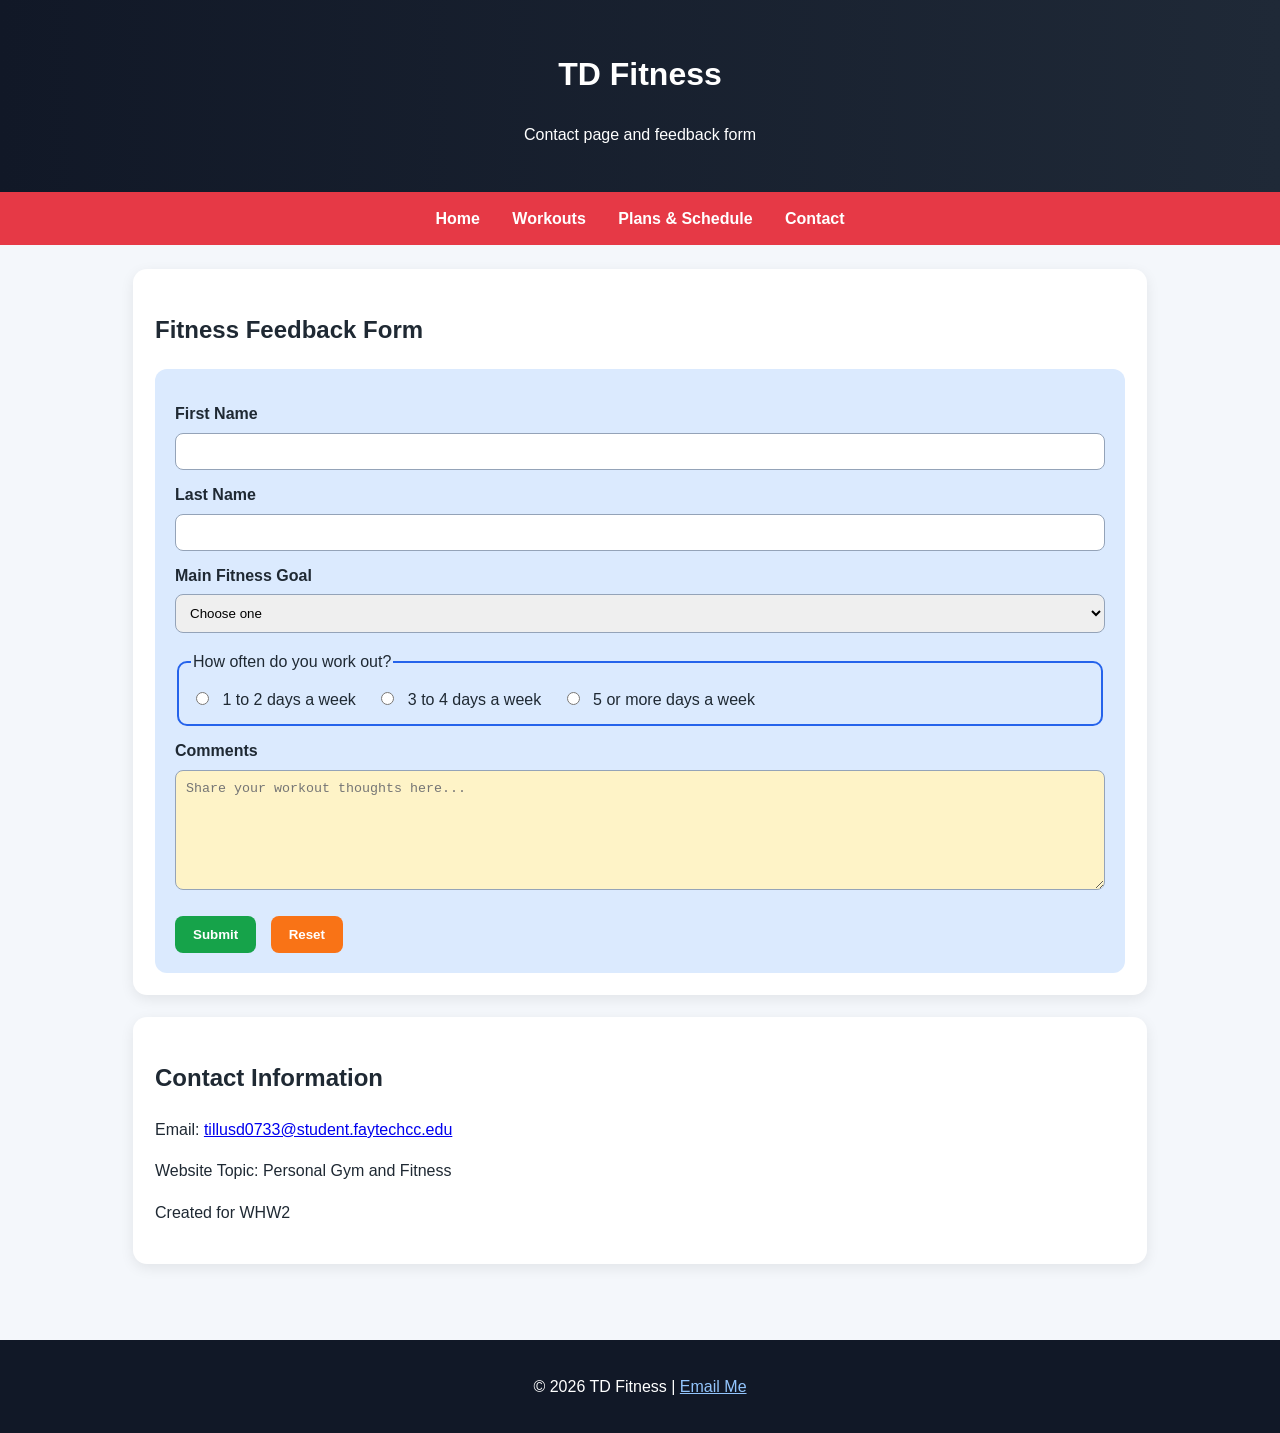
==== contact.html @ a7581202 "Add files via upload" ====
<!DOCTYPE html>
<html lang="en">
<head>
  <meta charset="UTF-8">
  <meta name="viewport" content="width=device-width, initial-scale=1.0">
  <title>TD Fitness | Contact</title>
  <link rel="stylesheet" href="styles.css">
</head>
<body>
  <header>
    <h1>TD Fitness</h1>
    <p>Contact page and feedback form</p>
  </header>
  <nav>
    <a href="index.html">Home</a>
    <a href="workouts.html">Workouts</a>
    <a href="schedule.html">Plans & Schedule</a>
    <a href="contact.html">Contact</a>
  </nav>
  <main>
    <div class="card">
      <h2>Fitness Feedback Form</h2>
      <form action="#" method="post">
        <label for="fname">First Name</label>
        <input type="text" id="fname" name="fname">

        <label for="lname">Last Name</label>
        <input type="text" id="lname" name="lname">

        <label for="goal">Main Fitness Goal</label>
        <select id="goal" name="goal">
          <option value="">Choose one</option>
          <option value="strength">Build Strength</option>
          <option value="weightloss">Lose Weight</option>
          <option value="endurance">Improve Endurance</option>
          <option value="health">Stay Healthy</option>
        </select>

        <fieldset>
          <legend>How often do you work out?</legend>
          <div class="radio-group">
            <input type="radio" id="two" name="frequency" value="1-2">
            <label for="two">1 to 2 days a week</label>

            <input type="radio" id="three" name="frequency" value="3-4">
            <label for="three">3 to 4 days a week</label>

            <input type="radio" id="five" name="frequency" value="5+">
            <label for="five">5 or more days a week</label>
          </div>
        </fieldset>

        <label for="comments">Comments</label>
        <textarea id="comments" name="comments" placeholder="Share your workout thoughts here..."></textarea>

        <div class="button-row">
          <button type="submit" class="submit-btn">Submit</button>
          <button type="reset" class="reset-btn">Reset</button>
        </div>
      </form>
    </div>

    <div class="card">
      <h2>Contact Information</h2>
      <p>Email: <a href="mailto:tillusd0733@student.faytechcc.edu">tillusd0733@student.faytechcc.edu</a></p>
      <p>Website Topic: Personal Gym and Fitness</p>
      <p>Created for WHW2</p>
    </div>
  </main>
  <footer>
    <p>&copy; 2026 TD Fitness | <a href="mailto:tillusd0733@student.faytechcc.edu">Email Me</a></p>
  </footer>
</body>
</html>
---- styles.css ----
* { box-sizing: border-box; }
body {
  margin: 0;
  font-family: Arial, Helvetica, sans-serif;
  background: #f4f7fb;
  color: #1f2933;
  line-height: 1.6;
}
header {
  background: linear-gradient(90deg, #111827, #1f2937);
  color: white;
  text-align: center;
  padding: 28px 16px;
}
nav {
  background: #e63946;
  text-align: center;
  padding: 14px 10px;
}
nav a {
  color: white;
  text-decoration: none;
  margin: 0 14px;
  font-weight: bold;
}
nav a:hover {
  text-decoration: underline;
}
main {
  max-width: 1050px;
  margin: 24px auto;
  padding: 0 18px 30px;
}
.card {
  background: white;
  border-radius: 14px;
  padding: 22px;
  margin-bottom: 22px;
  box-shadow: 0 4px 14px rgba(0,0,0,0.08);
}
.hero-img, .page-img {
  display: block;
  width: 100%;
  max-width: 900px;
  margin: 22px auto;
  border-radius: 14px;
  border: 4px solid #e63946;
}
ul, ol { padding-left: 24px; }
table {
  width: 100%;
  border-collapse: collapse;
  background: white;
}
th, td {
  padding: 12px;
  text-align: left;
}
th {
  background: #111827;
  color: white;
}
tr:nth-child(even) { background: #eef2f7; }
form {
  background: #dbeafe;
  padding: 20px;
  border-radius: 12px;
}
label {
  display: block;
  margin-top: 12px;
  font-weight: bold;
}
input[type="text"],
input[type="email"],
select,
textarea {
  width: 100%;
  padding: 10px;
  margin-top: 6px;
  border: 1px solid #94a3b8;
  border-radius: 8px;
}
fieldset {
  margin-top: 16px;
  border: 2px solid #2563eb;
  border-radius: 10px;
  padding: 12px;
}
.radio-group label {
  display: inline-block;
  font-weight: normal;
  margin: 0 16px 0 6px;
}
textarea {
  min-height: 120px;
  background: #fef3c7;
}
.button-row {
  margin-top: 18px;
}
.submit-btn, .reset-btn {
  border: none;
  padding: 11px 18px;
  color: white;
  font-weight: bold;
  border-radius: 8px;
  cursor: pointer;
  margin-right: 10px;
}
.submit-btn { background: #16a34a; }
.reset-btn { background: #f97316; }
iframe {
  display: block;
  margin: 20px auto;
  max-width: 100%;
}
footer {
  background: #111827;
  color: white;
  text-align: center;
  padding: 18px;
}
footer a { color: #93c5fd; }
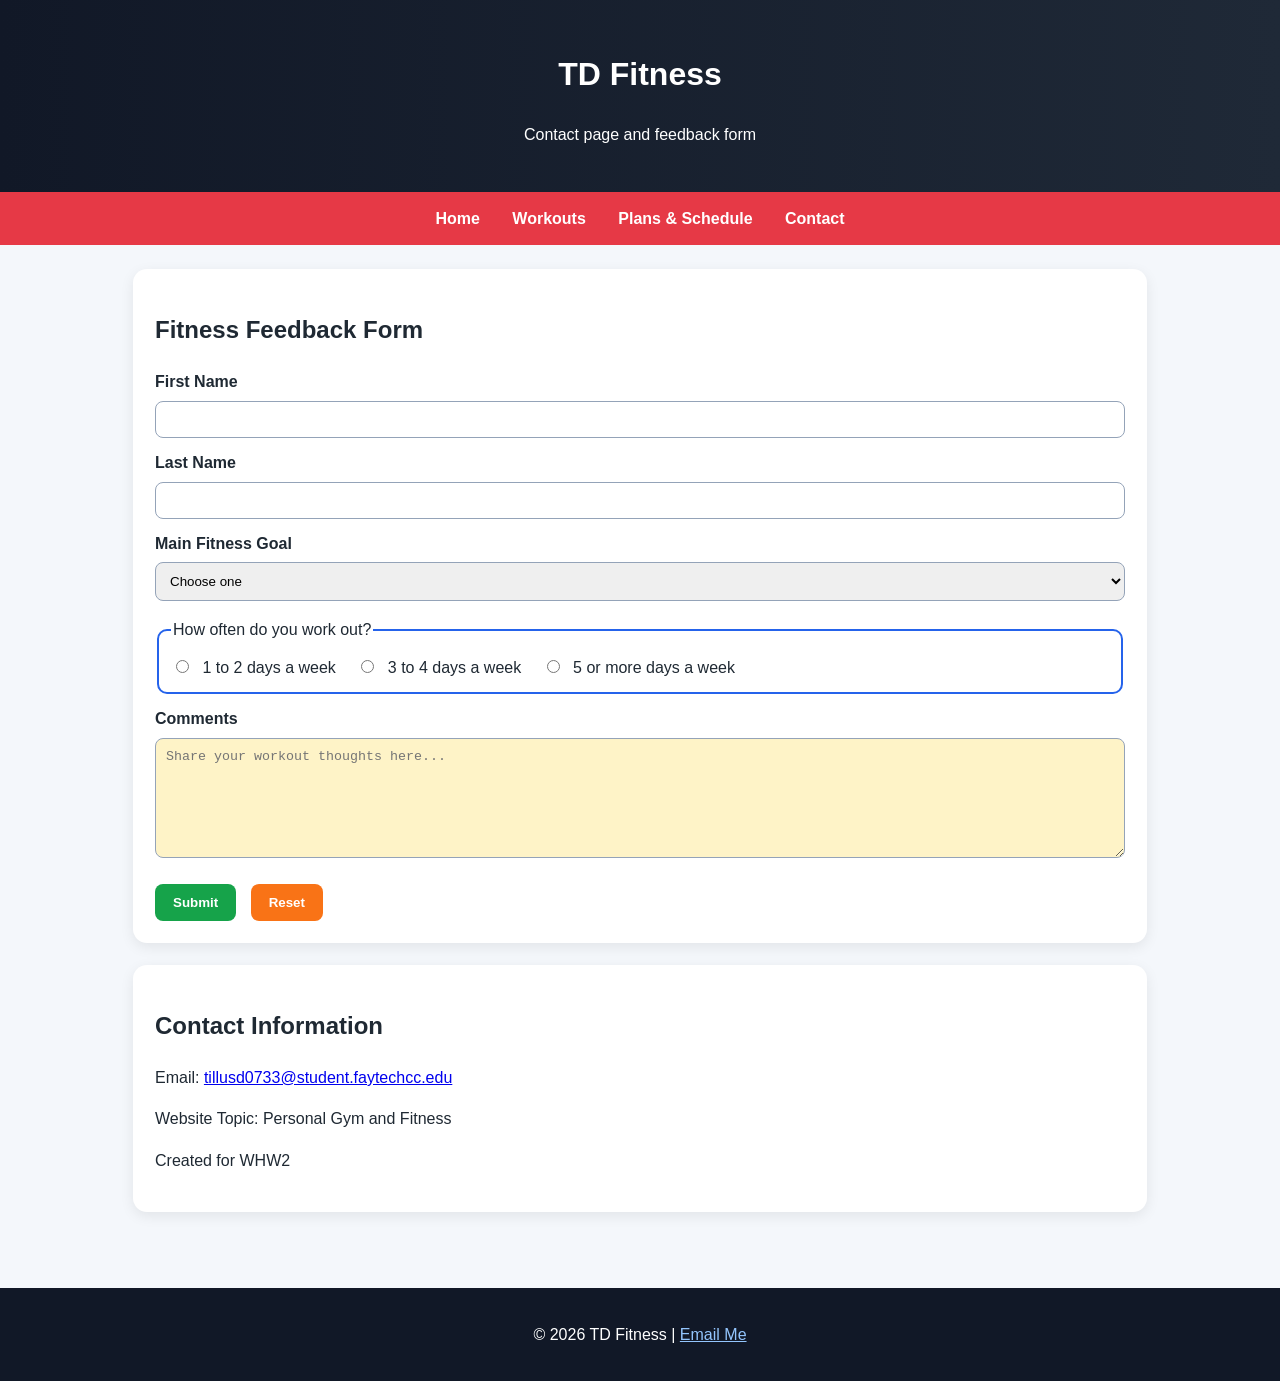
==== commit 58227100: "Fix form tag in fitness feedback form" ====
--- a/contact.html
+++ b/contact.html
@@ -20,7 +20,7 @@
   <main>
     <div class="card">
       <h2>Fitness Feedback Form</h2>
-      <form action="#" method="post">
+      <f<form class="contact-form">
         <label for="fname">First Name</label>
         <input type="text" id="fname" name="fname">
 
@@ -71,4 +71,4 @@
     <p>&copy; 2026 TD Fitness | <a href="mailto:tillusd0733@student.faytechcc.edu">Email Me</a></p>
   </footer>
 </body>
-</html>+</html>
